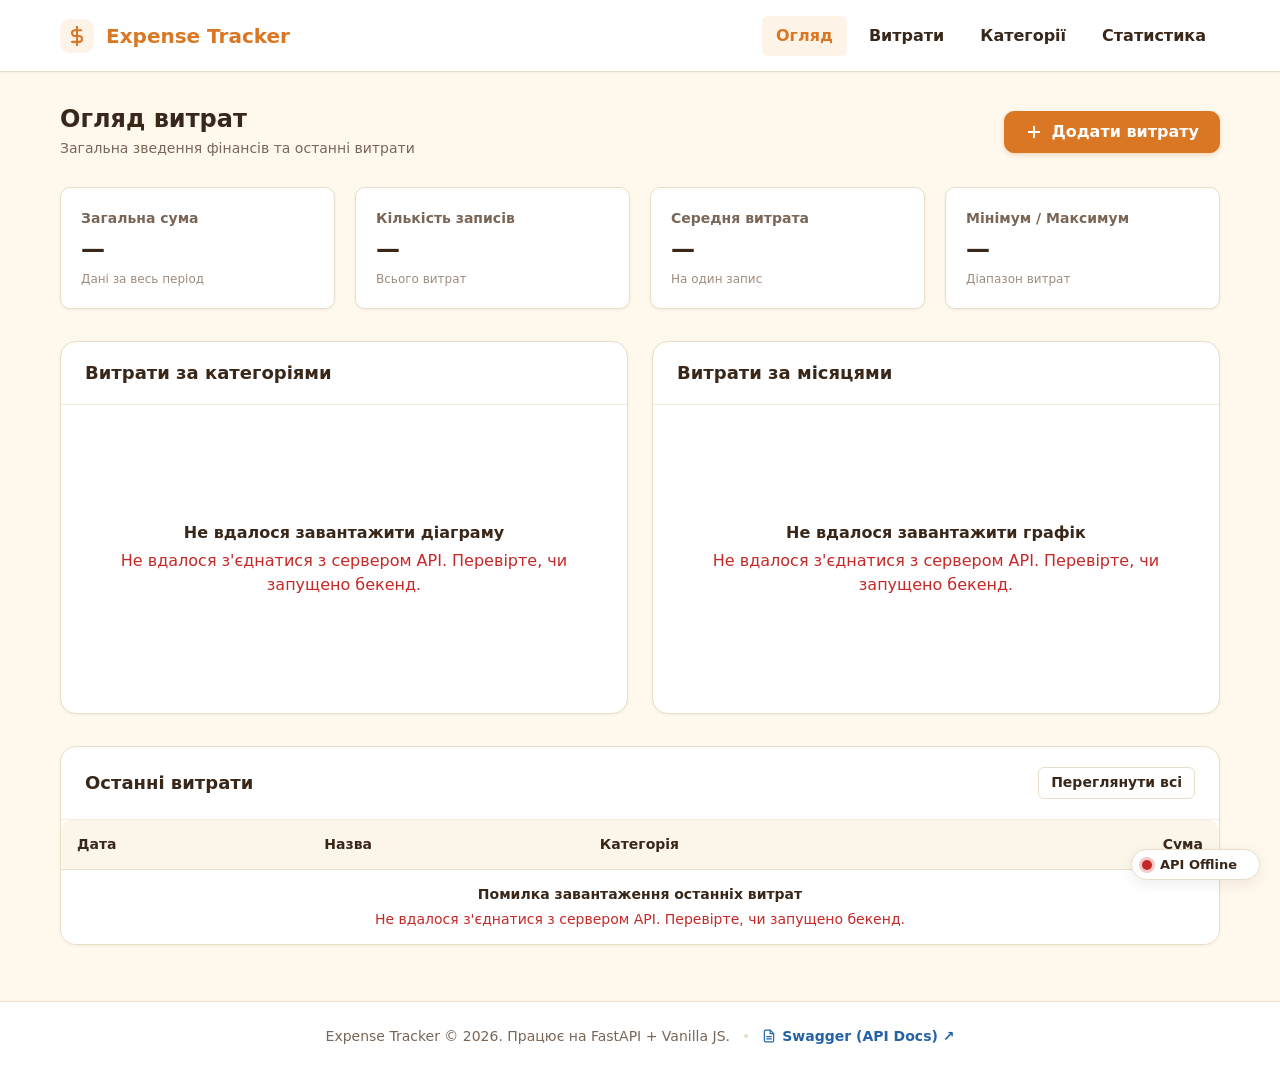
==== frontend/index.html @ 74512689 "Configure Aiven MySQL SSL connection" ====
<!DOCTYPE html>
<html lang="uk">
<head>
  <meta charset="UTF-8">
  <meta name="viewport" content="width=device-width, initial-scale=1.0">
  <title>Огляд витрат — Expense Tracker</title>
  <link rel="stylesheet" href="css/variables.css">
  <link rel="stylesheet" href="css/base.css">
  <link rel="stylesheet" href="css/layout.css">
  <link rel="stylesheet" href="css/components.css">
  <link rel="stylesheet" href="css/pages.css">
</head>
<body>
  <!-- Шапка сайту -->
  <header class="app-header">
    <div class="app-container header-inner">
      <!-- Логотип -->
      <a href="index.html" class="header-brand">
        <div class="header-logo-icon">
          <svg width="20" height="20" viewBox="0 0 24 24" fill="none" stroke="currentColor" stroke-width="2.5" stroke-linecap="round" stroke-linejoin="round">
            <line x1="12" y1="1" x2="12" y2="23"></line>
            <path d="M17 5H9.5a3.5 3.5 0 0 0 0 7h5a3.5 3.5 0 0 1 0 7H6"></path>
          </svg>
        </div>
        <span>Expense Tracker</span>
      </a>

      <!-- Бейдж успіху (зелений) -->
      <div class="header-center">
        <div id="headerSuccessBadge" class="header-success-badge" role="status" aria-live="polite">
          <svg width="16" height="16" viewBox="0 0 24 24" fill="none" stroke="currentColor" stroke-width="3" stroke-linecap="round" stroke-linejoin="round">
            <polyline points="20 6 9 17 4 12"></polyline>
          </svg>
          <span id="headerSuccessText">Дію успішно виконано</span>
        </div>
      </div>

      <!-- Десктопне меню -->
      <nav class="header-nav" aria-label="Основна навігація">
        <a href="index.html" class="nav-link">Огляд</a>
        <a href="expenses.html" class="nav-link">Витрати</a>
        <a href="categories.html" class="nav-link">Категорії</a>
        <a href="statistics.html" class="nav-link">Статистика</a>
      </nav>

      <!-- Бургер-кнопка для мобільних пристроїв -->
      <button id="burgerBtn" class="burger-btn" aria-label="Відкрити меню" aria-expanded="false">
        <span class="burger-line"></span>
        <span class="burger-line"></span>
        <span class="burger-line"></span>
      </button>
    </div>
  </header>

  <!-- Мобільне меню -->
  <div id="mobileNav" class="mobile-nav" aria-label="Мобільна навігація">
    <a href="index.html" class="mobile-nav-link">Огляд</a>
    <a href="expenses.html" class="mobile-nav-link">Витрати</a>
    <a href="categories.html" class="mobile-nav-link">Категорії</a>
    <a href="statistics.html" class="mobile-nav-link">Статистика</a>
  </div>
  <div id="navBackdrop" class="nav-backdrop"></div>

  <!-- Основний контент -->
  <main class="main-content">
    <div class="app-container">
      <!-- Заголовок сторінки та швидкі дії -->
      <div class="page-header">
        <div class="page-title-group">
          <h1>Огляд витрат</h1>
          <p class="page-subtitle">Загальна зведення фінансів та останні витрати</p>
        </div>
        <div class="page-actions">
          <a href="expenses.html#new" class="btn btn-primary">
            <svg width="18" height="18" viewBox="0 0 24 24" fill="none" stroke="currentColor" stroke-width="2.5" stroke-linecap="round" stroke-linejoin="round">
              <line x1="12" y1="5" x2="12" y2="19"></line>
              <line x1="5" y1="12" x2="19" y2="12"></line>
            </svg>
            Додати витрату
          </a>
        </div>
      </div>

      <!-- Ключові показники (KPI Cards) -->
      <div class="kpi-grid">
        <div class="kpi-card">
          <span class="kpi-label">Загальна сума</span>
          <span id="kpiTotalAmount" class="kpi-value">0.00 ₴</span>
          <span class="kpi-subtext">Дані за весь період</span>
        </div>
        <div class="kpi-card">
          <span class="kpi-label">Кількість записів</span>
          <span id="kpiExpensesCount" class="kpi-value">0</span>
          <span class="kpi-subtext">Всього витрат</span>
        </div>
        <div class="kpi-card">
          <span class="kpi-label">Середня витрата</span>
          <span id="kpiAvgAmount" class="kpi-value">0.00 ₴</span>
          <span class="kpi-subtext">На один запис</span>
        </div>
        <div class="kpi-card">
          <span class="kpi-label">Мінімум / Максимум</span>
          <span id="kpiMinMaxAmount" class="kpi-value">0 / 0 ₴</span>
          <span class="kpi-subtext">Діапазон витрат</span>
        </div>
      </div>

      <!-- Графіки: Категорії та Щомісячні витрати -->
      <div class="dashboard-charts-grid">
        <!-- Кільцева діаграма витрат за категоріями -->
        <div class="card">
          <div class="card-header">
            <h2 class="card-title">Витрати за категоріями</h2>
          </div>
          <div class="card-body">
            <div id="donutChartContainer" class="chart-wrapper">
              <div class="placeholder-box" style="width: 100%;">
                <div class="placeholder-icon">
                  <svg viewBox="0 0 24 24" fill="none" stroke="currentColor" stroke-width="2" stroke-linecap="round" stroke-linejoin="round">
                    <circle cx="12" cy="12" r="10"></circle>
                    <path d="M12 2a10 10 0 0 1 10 10h-10z"></path>
                  </svg>
                </div>
                <div class="empty-state-title">Діаграма категорій</div>
                <div>Дані про витрати відсутні або очікують синхронізації</div>
              </div>
            </div>
          </div>
        </div>

        <!-- Стовпчикова діаграма за місяцями -->
        <div class="card">
          <div class="card-header">
            <h2 class="card-title">Витрати за місяцями</h2>
          </div>
          <div class="card-body">
            <div id="barChartContainer" class="chart-wrapper">
              <div class="placeholder-box" style="width: 100%;">
                <div class="placeholder-icon">
                  <svg viewBox="0 0 24 24" fill="none" stroke="currentColor" stroke-width="2" stroke-linecap="round" stroke-linejoin="round">
                    <line x1="18" y1="20" x2="18" y2="10"></line>
                    <line x1="12" y1="20" x2="12" y2="4"></line>
                    <line x1="6" y1="20" x2="6" y2="14"></line>
                  </svg>
                </div>
                <div class="empty-state-title">Місячна динаміка</div>
                <div>Дані за місяцями відсутні або очікують синхронізації</div>
              </div>
            </div>
          </div>
        </div>
      </div>

      <!-- Останні витрати -->
      <div class="card">
        <div class="card-header">
          <h2 class="card-title">Останні витрати</h2>
          <a href="expenses.html" class="btn btn-outline btn-sm">Переглянути всі</a>
        </div>
        <div class="card-body" style="padding: 0;">
          <div class="table-container" style="border: none;">
            <table class="data-table">
              <thead>
                <tr>
                  <th>Дата</th>
                  <th>Назва</th>
                  <th>Категорія</th>
                  <th style="text-align: right;">Сума</th>
                </tr>
              </thead>
              <tbody id="recentExpensesTableBody">
                <tr>
                  <td colspan="4" class="empty-state">
                    <div class="empty-state-title">Список останніх витрат порожній</div>
                    <div>Дані будуть завантажені з бекенду після підключення API</div>
                  </td>
                </tr>
              </tbody>
            </table>
          </div>
        </div>
      </div>
    </div>
  </main>

  <!-- Футер -->
  <footer class="app-footer">
    <div class="app-container footer-inner">
      <span>Expense Tracker &copy; 2026. Працює на FastAPI + Vanilla JS.</span>
      <span class="footer-divider">•</span>
      <a href="http://127.0.0.1:8000/docs" target="_blank" rel="noopener noreferrer" class="footer-link" title="Відкрити Swagger UI (OpenAPI документація)">
        <svg width="14" height="14" viewBox="0 0 24 24" fill="none" stroke="currentColor" stroke-width="2" stroke-linecap="round" stroke-linejoin="round">
          <path d="M14 2H6a2 2 0 0 0-2 2v16a2 2 0 0 0 2 2h12a2 2 0 0 0 2-2V8z"></path>
          <polyline points="14 2 14 8 20 8"></polyline>
          <line x1="16" y1="13" x2="8" y2="13"></line>
          <line x1="16" y1="17" x2="8" y2="17"></line>
        </svg>
        Swagger (API Docs) ↗
      </a>
    </div>
  </footer>

  <!-- Кастомне модальне вікно підтвердження видалення -->
  <div id="confirmModal" class="modal-backdrop" role="dialog" aria-modal="true" aria-labelledby="confirmModalTitle">
    <div class="modal-window">
      <div class="modal-header">
        <h3 id="confirmModalTitle" class="modal-title">Підтвердження дії</h3>
        <button class="modal-close-btn" data-close-modal aria-label="Закрити">&times;</button>
      </div>
      <div id="confirmModalMessage" class="modal-body">
        Видалити цю витрату? Цю дію не можна скасувати.
      </div>
      <div class="modal-footer">
        <button id="confirmModalCancelBtn" class="btn btn-outline" data-close-modal>Скасувати</button>
        <button id="confirmModalOkBtn" class="btn btn-danger">Видалити</button>
      </div>
    </div>
  </div>

  <!-- Кастомне модальне вікно помилки -->
  <div id="errorModal" class="modal-backdrop modal-error" role="dialog" aria-modal="true" aria-labelledby="errorModalTitle">
    <div class="modal-window">
      <div class="modal-header">
        <h3 id="errorModalTitle" class="modal-title">Помилка</h3>
        <button class="modal-close-btn" data-close-modal aria-label="Закрити">&times;</button>
      </div>
      <div class="modal-body">
        <p id="errorModalMessage">Не вдалося виконати операцію.</p>
        <div id="errorModalCode" class="badge badge-info" style="display: none; margin-top: 8px;"></div>
      </div>
      <div class="modal-footer">
        <button class="btn btn-outline" data-close-modal>Зрозуміло</button>
      </div>
    </div>
  </div>

  <script src="js/config.js"></script>
  <script src="js/api.js"></script>
  <script src="js/components/header.js"></script>
  <script src="js/components/notifications.js"></script>
  <script src="js/components/modal.js"></script>
  <script src="js/components/charts.js"></script>
  <script src="js/components/health.js"></script>
  <script src="js/pages/dashboard.js"></script>
</body>
</html>
---- frontend/css/variables.css ----
:root {
  /* Головна палітра згідно з вимогами mission.md */
  --color-primary: #D97724;        /* Помаранчевий (акценти, головні кнопки) */
  --color-primary-hover: #BF6317;
  --color-primary-light: #FDF3E7;
  --color-secondary: #E8B547;      /* Темно-жовтий */
  --color-secondary-hover: #D4A034;
  --color-secondary-light: #FBF6E9;
  --color-bg: #FFF8EC;             /* Кремовий фон */
  --color-card-bg: #FFFFFF;        /* Білий для карток */
  --color-text: #392719;           /* Темний текст */
  --color-text-muted: #7A6657;     /* Приглушений текст */
  --color-text-light: #9F8B7D;
  --color-accent-blue: #2563A6;    /* Контрастний синій для посилань/дій */
  --color-accent-blue-hover: #1C4D82;
  --color-accent-blue-light: #EBF3FC;

  /* Системні кольори */
  --color-success: #2E7D32;        /* Зелений для успіху */
  --color-success-bg: #E8F5E9;
  --color-success-border: #A5D6A7;
  --color-danger: #C62828;         /* Червоний для помилок/видалення */
  --color-danger-hover: #A71D1D;
  --color-danger-bg: #FFEBEE;
  --color-danger-border: #FFCDD2;
  --color-warning: #D97706;        /* Попередження */
  --color-warning-bg: #FEF3C7;
  --color-warning-border: #FDE68A;

  /* Межі та розділювачі */
  --color-border: #E8DFC8;
  --color-border-subtle: #F3ECE0;

  /* Шрифти та типографіка (всі розміри суворо в PX) */
  --font-family: system-ui, -apple-system, BlinkMacSystemFont, "Segoe UI", Roboto, "Helvetica Neue", Arial, sans-serif;
  --font-size-xs: 12px;
  --font-size-sm: 14px;
  --font-size-base: 16px;
  --font-size-lg: 18px;
  --font-size-xl: 20px;
  --font-size-2xl: 24px;
  --font-size-3xl: 32px;

  /* Радіуси заокруглень */
  --radius-sm: 6px;
  --radius-md: 10px;
  --radius-lg: 16px;
  --radius-full: 9999px;

  /* Тіні */
  --shadow-sm: 0 1px 3px rgba(57, 39, 25, 0.06);
  --shadow-md: 0 4px 14px rgba(57, 39, 25, 0.08);
  --shadow-lg: 0 12px 28px rgba(57, 39, 25, 0.12);

  /* Анімації */
  --transition-fast: 0.15s ease;
  --transition-normal: 0.25s ease;

  /* Розмітка в PX */
  --container-max-width: 1200px;
  --header-height: 72px;
}
---- frontend/css/base.css ----
/* Базове скидання та типографіка в PX */
*,
*::before,
*::after {
  box-sizing: border-box;
  margin: 0;
  padding: 0;
}

html {
  font-size: 16px;
  -webkit-text-size-adjust: 100%;
  scroll-behavior: smooth;
}

body {
  font-family: var(--font-family);
  background-color: var(--color-bg);
  color: var(--color-text);
  line-height: 1.5;
  min-height: 100vh;
  display: flex;
  flex-direction: column;
}

a {
  color: var(--color-accent-blue);
  text-decoration: none;
  transition: color var(--transition-fast);
}

a:hover {
  color: var(--color-accent-blue-hover);
  text-decoration: underline;
}

h1, h2, h3, h4, h5, h6 {
  color: var(--color-text);
  font-weight: 700;
  line-height: 1.25;
}

h1 {
  font-size: var(--font-size-2xl);
}

h2 {
  font-size: var(--font-size-xl);
}

h3 {
  font-size: var(--font-size-lg);
}

p {
  margin-bottom: 12px;
}

p:last-child {
  margin-bottom: 0;
}

button, input, select, textarea {
  font-family: inherit;
  font-size: inherit;
  color: inherit;
}

button {
  cursor: pointer;
  background: none;
  border: none;
}

svg {
  display: block;
}

:focus-visible {
  outline: 2px solid var(--color-primary);
  outline-offset: 2px;
}
---- frontend/css/layout.css ----
/* Головна розмітка та адаптивна структура в PX */

.app-container {
  width: 100%;
  max-width: var(--container-max-width);
  margin: 0 auto;
  padding: 0 20px;
}

/* Header */
.app-header {
  position: sticky;
  top: 0;
  z-index: 100;
  height: var(--header-height);
  background-color: var(--color-card-bg);
  border-bottom: 1px solid var(--color-border);
  box-shadow: var(--shadow-sm);
  display: flex;
  align-items: center;
}

.header-inner {
  display: flex;
  align-items: center;
  justify-content: space-between;
  width: 100%;
}

.header-brand {
  display: flex;
  align-items: center;
  gap: 12px;
  font-size: var(--font-size-xl);
  font-weight: 800;
  color: var(--color-primary);
  text-decoration: none;
}

.header-brand:hover {
  text-decoration: none;
  color: var(--color-primary-hover);
}

.header-logo-icon {
  width: 34px;
  height: 34px;
  background-color: var(--color-primary-light);
  color: var(--color-primary);
  border-radius: var(--radius-md);
  display: flex;
  align-items: center;
  justify-content: center;
}

/* Header Center: Success Badge slot */
.header-center {
  flex: 1;
  display: flex;
  justify-content: center;
  padding: 0 16px;
}

.header-success-badge {
  display: none;
  align-items: center;
  gap: 8px;
  background-color: var(--color-success-bg);
  color: var(--color-success);
  border: 1px solid var(--color-success-border);
  padding: 6px 14px;
  border-radius: var(--radius-full);
  font-size: var(--font-size-sm);
  font-weight: 600;
  box-shadow: var(--shadow-sm);
  animation: badgeSlideDown 0.3s ease-out;
}

.header-success-badge.show {
  display: inline-flex;
}

@keyframes badgeSlideDown {
  from {
    opacity: 0;
    transform: translateY(-8px);
  }
  to {
    opacity: 1;
    transform: translateY(0);
  }
}

/* Desktop Navigation */
.header-nav {
  display: flex;
  align-items: center;
  gap: 8px;
}

.nav-link {
  padding: 8px 14px;
  font-weight: 600;
  font-size: var(--font-size-base);
  color: var(--color-text);
  border-radius: var(--radius-sm);
  transition: all var(--transition-fast);
}

.nav-link:hover {
  color: var(--color-primary);
  background-color: var(--color-primary-light);
  text-decoration: none;
}

.nav-link.active {
  color: var(--color-primary);
  background-color: var(--color-primary-light);
  font-weight: 700;
}

/* Burger Button */
.burger-btn {
  display: none;
  flex-direction: column;
  justify-content: space-around;
  width: 40px;
  height: 40px;
  padding: 8px 6px;
  border-radius: var(--radius-sm);
  border: 1px solid var(--color-border);
  background-color: var(--color-card-bg);
  cursor: pointer;
  transition: background-color var(--transition-fast);
}

.burger-btn:hover {
  background-color: var(--color-primary-light);
}

.burger-line {
  width: 100%;
  height: 3px;
  background-color: var(--color-text);
  border-radius: 2px;
  transition: transform var(--transition-normal), opacity var(--transition-fast);
}

.burger-btn.open .burger-line:nth-child(1) {
  transform: translateY(7px) rotate(45deg);
}

.burger-btn.open .burger-line:nth-child(2) {
  opacity: 0;
}

.burger-btn.open .burger-line:nth-child(3) {
  transform: translateY(-7px) rotate(-45deg);
}

/* Mobile Navigation Drawer */
.mobile-nav {
  display: none;
  position: fixed;
  top: var(--header-height);
  left: 0;
  right: 0;
  background-color: var(--color-card-bg);
  border-bottom: 2px solid var(--color-primary);
  box-shadow: var(--shadow-lg);
  padding: 20px;
  flex-direction: column;
  gap: 12px;
  z-index: 99;
}

.mobile-nav.open {
  display: flex;
}

.mobile-nav-link {
  display: block;
  padding: 12px 16px;
  font-size: var(--font-size-lg);
  font-weight: 600;
  color: var(--color-text);
  border-radius: var(--radius-md);
  border: 1px solid transparent;
  transition: all var(--transition-fast);
}

.mobile-nav-link:hover {
  background-color: var(--color-primary-light);
  color: var(--color-primary);
  text-decoration: none;
}

.mobile-nav-link.active {
  background-color: var(--color-primary-light);
  color: var(--color-primary);
  border-color: var(--color-border);
}

/* Mobile backdrop */
.nav-backdrop {
  display: none;
  position: fixed;
  top: var(--header-height);
  left: 0;
  right: 0;
  bottom: 0;
  background-color: rgba(57, 39, 25, 0.4);
  backdrop-filter: blur(2px);
  z-index: 98;
}

.nav-backdrop.open {
  display: block;
}

/* Main Content Area */
.main-content {
  flex: 1;
  padding: 32px 0 56px;
}

/* Page Header bar */
.page-header {
  display: flex;
  align-items: center;
  justify-content: space-between;
  flex-wrap: wrap;
  gap: 16px;
  margin-bottom: 28px;
}

.page-title-group h1 {
  margin-bottom: 4px;
}

.page-subtitle {
  color: var(--color-text-muted);
  font-size: var(--font-size-sm);
}

/* Common Layout Grids */
.kpi-grid {
  display: grid;
  grid-template-columns: repeat(auto-fit, minmax(200px, 1fr));
  gap: 20px;
  margin-bottom: 32px;
}

.two-col-grid {
  display: grid;
  grid-template-columns: repeat(auto-fit, minmax(360px, 1fr));
  gap: 24px;
  margin-bottom: 32px;
}

/* App Footer */
.app-footer {
  background-color: var(--color-card-bg);
  border-top: 1px solid var(--color-border);
  padding: 24px 0;
  color: var(--color-text-muted);
  font-size: var(--font-size-sm);
  text-align: center;
}

.footer-inner {
  display: flex;
  align-items: center;
  justify-content: center;
  flex-wrap: wrap;
  gap: 12px;
}

.footer-divider {
  color: var(--color-border);
}

.footer-link {
  display: inline-flex;
  align-items: center;
  gap: 6px;
  color: var(--color-accent-blue);
  font-weight: 600;
  text-decoration: none;
  transition: color var(--transition-fast);
}

.footer-link:hover {
  color: var(--color-accent-blue-hover);
  text-decoration: underline;
}

/* Responsive Breakpoints */
@media (max-width: 768px) {
  .header-nav {
    display: none;
  }

  .burger-btn {
    display: flex;
  }

  .header-center {
    justify-content: flex-end;
    padding-right: 12px;
  }

  .header-success-badge {
    font-size: var(--font-size-xs);
    padding: 5px 10px;
  }

  .page-header {
    flex-direction: column;
    align-items: flex-start;
  }

  .page-actions {
    width: 100%;
  }

  .page-actions .btn {
    width: 100%;
    justify-content: center;
  }

  .kpi-grid {
    grid-template-columns: repeat(2, 1fr);
    gap: 14px;
  }

  .two-col-grid {
    grid-template-columns: 1fr;
  }
}

@media (max-width: 480px) {
  .kpi-grid {
    grid-template-columns: 1fr;
  }
  
  .header-brand {
    font-size: 16px;
    gap: 8px;
  }

  .header-brand span {
    display: inline-block;
    font-size: 15px;
  }

  .header-logo-icon {
    width: 28px;
    height: 28px;
  }
}
---- frontend/css/components.css ----
/* Компоненти UI: Кнопки, Картки, Таблиці, Форми, Модальні вікна, Бейджі, Плейсхолдери (Всі одиниці в PX) */

/* 1. Кнопки */
.btn {
  display: inline-flex;
  align-items: center;
  justify-content: center;
  gap: 8px;
  padding: 10px 20px;
  font-size: var(--font-size-base);
  font-weight: 600;
  border-radius: var(--radius-md);
  border: 1px solid transparent;
  cursor: pointer;
  transition: all var(--transition-fast);
  text-decoration: none;
  line-height: 1.25;
}

.btn:hover {
  text-decoration: none;
}

.btn:disabled {
  opacity: 0.5;
  cursor: not-allowed;
  pointer-events: none;
}

/* Primary Button: Помаранчевий */
.btn-primary {
  background-color: var(--color-primary);
  color: #FFFFFF;
  border-color: var(--color-primary);
  box-shadow: 0 2px 4px rgba(217, 119, 36, 0.25);
}

.btn-primary:hover {
  background-color: var(--color-primary-hover);
  border-color: var(--color-primary-hover);
  color: #FFFFFF;
}

/* Secondary Button: Синій */
.btn-secondary {
  background-color: var(--color-accent-blue);
  color: #FFFFFF;
  border-color: var(--color-accent-blue);
}

.btn-secondary:hover {
  background-color: var(--color-accent-blue-hover);
  border-color: var(--color-accent-blue-hover);
  color: #FFFFFF;
}

/* Danger Button: Червоний для видалення */
.btn-danger {
  background-color: var(--color-danger);
  color: #FFFFFF;
  border-color: var(--color-danger);
}

.btn-danger:hover {
  background-color: var(--color-danger-hover);
  border-color: var(--color-danger-hover);
  color: #FFFFFF;
}

/* Outline Button */
.btn-outline {
  background-color: transparent;
  color: var(--color-text);
  border-color: var(--color-border);
}

.btn-outline:hover {
  background-color: var(--color-bg);
  border-color: var(--color-text-muted);
}

.btn-sm {
  padding: 6px 12px;
  font-size: var(--font-size-sm);
  border-radius: var(--radius-sm);
}

.btn-icon {
  padding: 8px;
  border-radius: var(--radius-sm);
  color: var(--color-text-muted);
}

.btn-icon:hover {
  color: var(--color-text);
  background-color: var(--color-bg);
}

/* 2. Картки (Cards) */
.card {
  background-color: var(--color-card-bg);
  border: 1px solid var(--color-border);
  border-radius: var(--radius-lg);
  box-shadow: var(--shadow-sm);
  overflow: hidden;
  transition: box-shadow var(--transition-fast);
}

.card:hover {
  box-shadow: var(--shadow-md);
}

.card-header {
  padding: 20px 24px;
  border-bottom: 1px solid var(--color-border-subtle);
  display: flex;
  align-items: center;
  justify-content: space-between;
  gap: 16px;
}

.card-title {
  font-size: var(--font-size-lg);
  font-weight: 700;
  color: var(--color-text);
  margin: 0;
}

.card-body {
  padding: 24px;
}

.card-footer {
  padding: 16px 24px;
  background-color: var(--color-bg);
  border-top: 1px solid var(--color-border-subtle);
}

/* KPI Card */
.kpi-card {
  background-color: var(--color-card-bg);
  border: 1px solid var(--color-border);
  border-radius: var(--radius-md);
  padding: 20px;
  box-shadow: var(--shadow-sm);
  display: flex;
  flex-direction: column;
  gap: 6px;
}

.kpi-label {
  font-size: var(--font-size-sm);
  font-weight: 600;
  color: var(--color-text-muted);
}

.kpi-value {
  font-size: var(--font-size-2xl);
  font-weight: 800;
  color: var(--color-text);
  line-height: 1.2;
}

.kpi-subtext {
  font-size: var(--font-size-xs);
  color: var(--color-text-light);
}

/* 3. Форми (Forms) */
.form-group {
  margin-bottom: 20px;
}

.form-group:last-child {
  margin-bottom: 0;
}

.form-label {
  display: block;
  font-size: var(--font-size-sm);
  font-weight: 600;
  color: var(--color-text);
  margin-bottom: 6px;
}

.form-label .required {
  color: var(--color-danger);
  margin-left: 2px;
}

.form-input,
.form-select,
.form-textarea {
  width: 100%;
  padding: 10px 14px;
  font-size: var(--font-size-base);
  color: var(--color-text);
  background-color: #FFFFFF;
  border: 1px solid var(--color-border);
  border-radius: var(--radius-md);
  transition: border-color var(--transition-fast), box-shadow var(--transition-fast);
}

.form-input:focus,
.form-select:focus,
.form-textarea:focus {
  border-color: var(--color-primary);
  box-shadow: 0 0 0 3px rgba(217, 119, 36, 0.18);
  outline: none;
}

.form-input.is-invalid,
.form-select.is-invalid {
  border-color: var(--color-danger);
}

.form-error {
  margin-top: 6px;
  font-size: var(--font-size-xs);
  color: var(--color-danger);
  font-weight: 500;
}

.form-hint {
  margin-top: 6px;
  font-size: var(--font-size-xs);
  color: var(--color-text-muted);
}

/* 4. Таблиці (Tables) */
.table-container {
  width: 100%;
  overflow-x: auto;
  border-radius: var(--radius-md);
  border: 1px solid var(--color-border);
  background-color: var(--color-card-bg);
}

.data-table {
  width: 100%;
  border-collapse: collapse;
  text-align: left;
  font-size: var(--font-size-sm);
}

.data-table th {
  background-color: var(--color-secondary-light);
  color: var(--color-text);
  font-weight: 700;
  padding: 14px 16px;
  border-bottom: 1px solid var(--color-border);
  white-space: nowrap;
}

.data-table td {
  padding: 14px 16px;
  border-bottom: 1px solid var(--color-border-subtle);
  color: var(--color-text);
  vertical-align: middle;
}

.data-table tbody tr:last-child td {
  border-bottom: none;
}

.data-table tbody tr:hover {
  background-color: var(--color-bg);
}

.data-table .col-actions {
  text-align: right;
  white-space: nowrap;
}

.data-table .col-amount {
  font-weight: 700;
  text-align: right;
  font-variant-numeric: tabular-nums;
}

/* 5. Бейджі (Badges) */
.badge {
  display: inline-flex;
  align-items: center;
  gap: 6px;
  padding: 4px 10px;
  font-size: var(--font-size-xs);
  font-weight: 600;
  border-radius: var(--radius-full);
  line-height: 1;
}

.badge-category {
  background-color: var(--color-primary-light);
  color: var(--color-primary);
  border: 1px solid rgba(217, 119, 36, 0.25);
}

.badge-info {
  background-color: var(--color-accent-blue-light);
  color: var(--color-accent-blue);
}

/* 6. Кастомні Модальні вікна (Popups) */
.modal-backdrop {
  display: none;
  position: fixed;
  top: 0;
  left: 0;
  width: 100%;
  height: 100%;
  background-color: rgba(57, 39, 25, 0.55);
  backdrop-filter: blur(3px);
  z-index: 1000;
  align-items: center;
  justify-content: center;
  padding: 16px;
  opacity: 0;
  transition: opacity var(--transition-normal);
}

.modal-backdrop.open {
  display: flex;
  opacity: 1;
}

.modal-window {
  background-color: var(--color-card-bg);
  border-radius: var(--radius-lg);
  border: 1px solid var(--color-border);
  box-shadow: var(--shadow-lg);
  width: 100%;
  max-width: 480px;
  overflow: hidden;
  transform: translateY(-15px) scale(0.98);
  transition: transform var(--transition-normal);
}

.modal-backdrop.open .modal-window {
  transform: translateY(0) scale(1);
}

.modal-header {
  padding: 20px 24px;
  display: flex;
  align-items: center;
  justify-content: space-between;
  border-bottom: 1px solid var(--color-border-subtle);
}

.modal-title {
  font-size: var(--font-size-lg);
  font-weight: 700;
  margin: 0;
}

.modal-close-btn {
  font-size: 24px;
  line-height: 1;
  color: var(--color-text-muted);
  cursor: pointer;
  padding: 4px;
  border-radius: var(--radius-sm);
}

.modal-close-btn:hover {
  color: var(--color-text);
  background-color: var(--color-bg);
}

.modal-body {
  padding: 24px;
  font-size: var(--font-size-base);
  color: var(--color-text);
}

.modal-footer {
  padding: 16px 24px;
  background-color: var(--color-bg);
  border-top: 1px solid var(--color-border-subtle);
  display: flex;
  align-items: center;
  justify-content: flex-end;
  gap: 12px;
}

/* Модальне вікно помилки */
.modal-error .modal-header {
  background-color: var(--color-danger-bg);
  color: var(--color-danger);
  border-bottom-color: var(--color-danger-border);
}

.modal-error .modal-title {
  color: var(--color-danger);
}

/* 7. Нейтральні плейсхолдери / скелетони для перевірки каркасів */
.placeholder-box {
  background-color: var(--color-bg);
  border: 2px dashed var(--color-border);
  border-radius: var(--radius-md);
  padding: 40px 24px;
  text-align: center;
  color: var(--color-text-muted);
  display: flex;
  flex-direction: column;
  align-items: center;
  justify-content: center;
  gap: 8px;
}

.placeholder-icon {
  width: 44px;
  height: 44px;
  color: var(--color-text-light);
  margin-bottom: 4px;
}

.empty-state {
  padding: 48px 24px;
  text-align: center;
  color: var(--color-text-muted);
}

.empty-state-title {
  font-weight: 700;
  color: var(--color-text);
  margin-bottom: 4px;
}

/* 8. Health API Sticky Індикатор (Фіксований у правому нижньому кутку) */
.api-health-widget {
  position: fixed;
  bottom: 20px;
  right: 20px;
  z-index: 90;
  background-color: var(--color-card-bg);
  border: 1px solid var(--color-border);
  border-radius: var(--radius-full);
  box-shadow: var(--shadow-md);
  display: inline-flex;
  align-items: center;
  gap: 8px;
  padding: 8px 14px 8px 10px;
  font-size: 13px;
  font-weight: 600;
  color: var(--color-text);
  cursor: pointer;
  user-select: none;
  transition: transform var(--transition-fast), box-shadow var(--transition-fast), border-color var(--transition-fast);
}

.api-health-widget:hover {
  transform: translateY(-2px);
  box-shadow: var(--shadow-lg);
  border-color: var(--color-primary);
}

.health-status-dot {
  width: 10px;
  height: 10px;
  border-radius: 50%;
  background-color: var(--color-warning);
  transition: background-color var(--transition-normal), box-shadow var(--transition-normal);
}

.health-status-dot.online {
  background-color: #2E7D32;
  box-shadow: 0 0 0 3px rgba(46, 125, 50, 0.25);
  animation: pulseGreen 2s infinite;
}

.health-status-dot.offline {
  background-color: #C62828;
  box-shadow: 0 0 0 3px rgba(198, 40, 40, 0.25);
  animation: pulseRed 2s infinite;
}

.health-status-dot.checking {
  background-color: #D97706;
  animation: pulseYellow 1.2s infinite;
}

@keyframes pulseGreen {
  0% { box-shadow: 0 0 0 0 rgba(46, 125, 50, 0.5); }
  70% { box-shadow: 0 0 0 6px rgba(46, 125, 50, 0); }
  100% { box-shadow: 0 0 0 0 rgba(46, 125, 50, 0); }
}

@keyframes pulseRed {
  0% { box-shadow: 0 0 0 0 rgba(198, 40, 40, 0.5); }
  70% { box-shadow: 0 0 0 6px rgba(198, 40, 40, 0); }
  100% { box-shadow: 0 0 0 0 rgba(198, 40, 40, 0); }
}

@keyframes pulseYellow {
  0% { opacity: 0.6; }
  50% { opacity: 1; }
  100% { opacity: 0.6; }
}

.health-status-text {
  line-height: 1;
}

.health-status-ping {
  font-size: 11px;
  color: var(--color-text-light);
  font-weight: normal;
}

@media (max-width: 480px) {
  .api-health-widget {
    bottom: 12px;
    right: 12px;
    padding: 6px 10px;
    font-size: 12px;
  }
}
---- frontend/css/pages.css ----
/* Стилі для конкретних сторінок та графіків (Всі одиниці в PX) */

/* 1. Сторінка Огляду (index.html) */
.dashboard-charts-grid {
  display: grid;
  grid-template-columns: repeat(auto-fit, minmax(320px, 1fr));
  gap: 24px;
  margin-bottom: 32px;
}

.chart-wrapper {
  min-height: 260px;
  display: flex;
  flex-direction: column;
  align-items: center;
  justify-content: center;
  position: relative;
}

/* 2. Сторінка Витрат (expenses.html) */
.filters-bar {
  background-color: var(--color-card-bg);
  border: 1px solid var(--color-border);
  border-radius: var(--radius-lg);
  padding: 20px;
  margin-bottom: 24px;
  display: grid;
  grid-template-columns: 2fr 1.5fr 1fr 1fr auto;
  gap: 16px;
  align-items: flex-end;
}

@media (max-width: 900px) {
  .filters-bar {
    grid-template-columns: 1fr 1fr;
  }
}

@media (max-width: 550px) {
  .filters-bar {
    grid-template-columns: 1fr;
  }
}

.pagination-bar {
  display: flex;
  align-items: center;
  justify-content: space-between;
  flex-wrap: wrap;
  gap: 16px;
  margin-top: 20px;
  padding: 12px 0;
}

.pagination-info {
  font-size: var(--font-size-sm);
  color: var(--color-text-muted);
}

.pagination-controls {
  display: flex;
  align-items: center;
  gap: 8px;
}

/* 3. Сторінка Категорій (categories.html) */
.category-add-bar {
  background-color: var(--color-card-bg);
  border: 1px solid var(--color-border);
  border-radius: var(--radius-lg);
  padding: 20px;
  margin-bottom: 28px;
}

.category-add-form {
  display: flex;
  gap: 16px;
  align-items: flex-end;
}

@media (max-width: 600px) {
  .category-add-form {
    flex-direction: column;
    align-items: stretch;
  }
}

.categories-grid {
  display: grid;
  grid-template-columns: repeat(auto-fill, minmax(260px, 1fr));
  gap: 20px;
}

.category-card {
  background-color: var(--color-card-bg);
  border: 1px solid var(--color-border);
  border-radius: var(--radius-md);
  padding: 20px;
  display: flex;
  flex-direction: column;
  justify-content: space-between;
  gap: 16px;
  box-shadow: var(--shadow-sm);
  transition: transform var(--transition-fast), box-shadow var(--transition-fast);
}

.category-card:hover {
  transform: translateY(-2px);
  box-shadow: var(--shadow-md);
}

.category-card-header {
  display: flex;
  align-items: center;
  justify-content: space-between;
}

.category-name {
  font-size: var(--font-size-lg);
  font-weight: 700;
  color: var(--color-text);
  word-break: break-word;
}

.category-card-actions {
  display: flex;
  align-items: center;
  justify-content: flex-end;
  gap: 8px;
  border-top: 1px solid var(--color-border-subtle);
  padding-top: 14px;
}

/* 4. Сторінка Статистики (statistics.html) */
.stats-section {
  margin-bottom: 40px;
}

.stats-section-header {
  display: flex;
  align-items: center;
  justify-content: space-between;
  margin-bottom: 16px;
  border-bottom: 2px solid var(--color-secondary);
  padding-bottom: 8px;
}

.stats-section-title {
  font-size: var(--font-size-xl);
  font-weight: 700;
  color: var(--color-text);
}

/* SVG Chart Styles */
.svg-chart-container {
  width: 100%;
  max-width: 500px;
  margin: 0 auto;
}

.svg-chart {
  width: 100%;
  height: auto;
  overflow: visible;
}

.chart-legend {
  display: flex;
  flex-wrap: wrap;
  gap: 12px 20px;
  margin-top: 16px;
  justify-content: center;
}

.legend-item {
  display: flex;
  align-items: center;
  gap: 6px;
  font-size: var(--font-size-xs);
  color: var(--color-text);
}

.legend-color-dot {
  width: 12px;
  height: 12px;
  border-radius: var(--radius-sm);
}
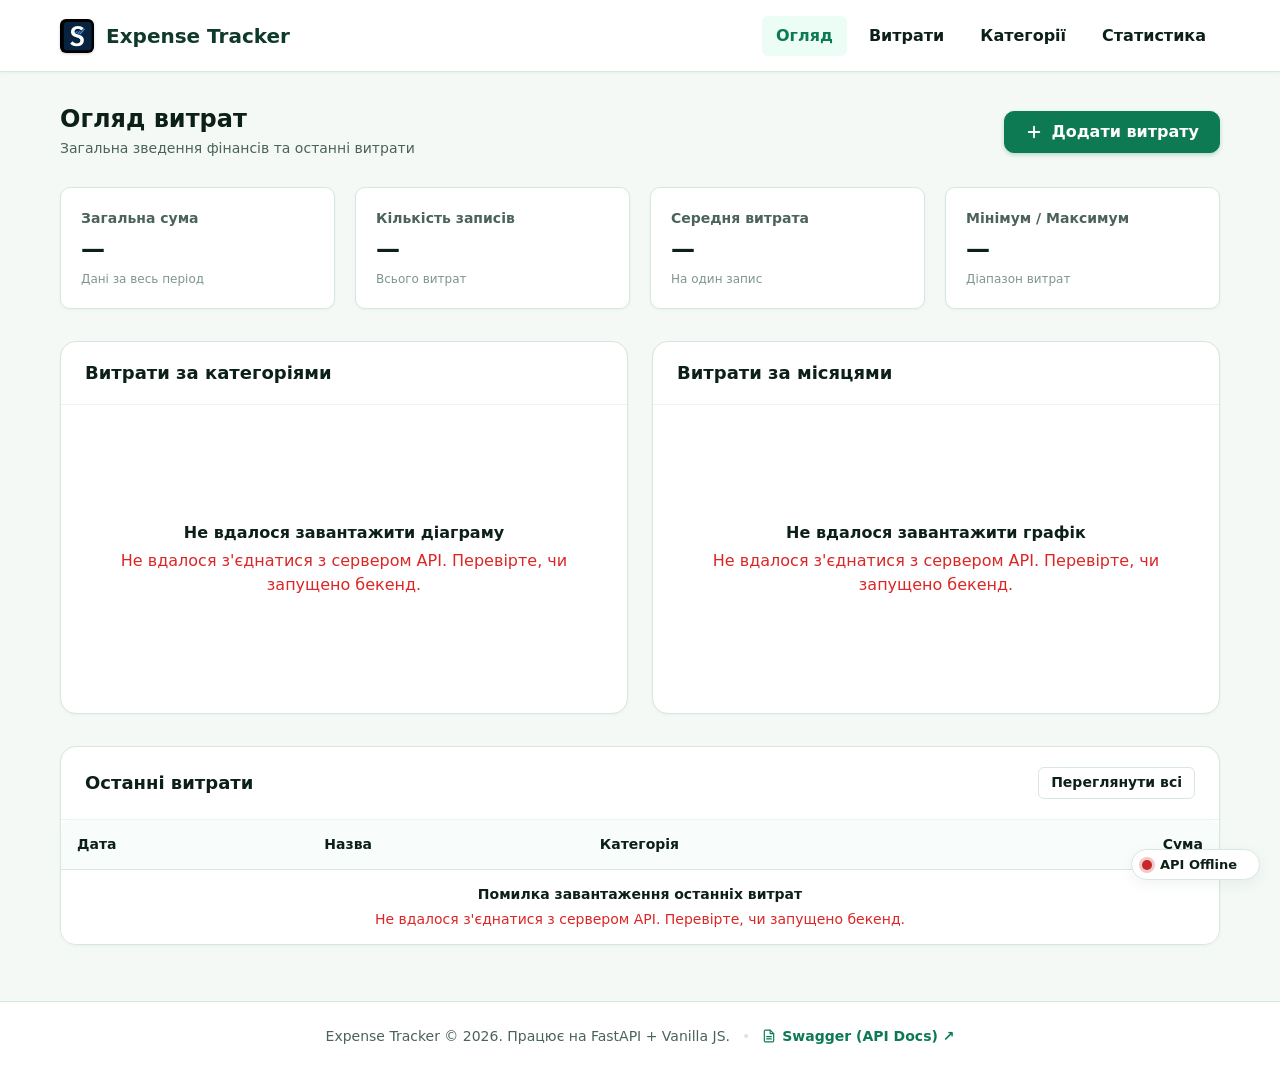
==== commit 0c2ae815: "finally project" ====
--- a/frontend/index.html
+++ b/frontend/index.html
@@ -4,6 +4,7 @@
   <meta charset="UTF-8">
   <meta name="viewport" content="width=device-width, initial-scale=1.0">
   <title>Огляд витрат — Expense Tracker</title>
+  <link rel="icon" type="image/png" href="assets/logo.png">
   <link rel="stylesheet" href="css/variables.css">
   <link rel="stylesheet" href="css/base.css">
   <link rel="stylesheet" href="css/layout.css">
@@ -16,12 +17,7 @@
     <div class="app-container header-inner">
       <!-- Логотип -->
       <a href="index.html" class="header-brand">
-        <div class="header-logo-icon">
-          <svg width="20" height="20" viewBox="0 0 24 24" fill="none" stroke="currentColor" stroke-width="2.5" stroke-linecap="round" stroke-linejoin="round">
-            <line x1="12" y1="1" x2="12" y2="23"></line>
-            <path d="M17 5H9.5a3.5 3.5 0 0 0 0 7h5a3.5 3.5 0 0 1 0 7H6"></path>
-          </svg>
-        </div>
+        <img src="assets/logo.png" alt="Logo" class="header-logo-img">
         <span>Expense Tracker</span>
       </a>
 
--- a/frontend/css/variables.css
+++ b/frontend/css/variables.css
@@ -1,37 +1,42 @@
 :root {
-  /* Головна палітра згідно з вимогами mission.md */
-  --color-primary: #D97724;        /* Помаранчевий (акценти, головні кнопки) */
-  --color-primary-hover: #BF6317;
-  --color-primary-light: #FDF3E7;
-  --color-secondary: #E8B547;      /* Темно-жовтий */
-  --color-secondary-hover: #D4A034;
-  --color-secondary-light: #FBF6E9;
-  --color-bg: #FFF8EC;             /* Кремовий фон */
-  --color-card-bg: #FFFFFF;        /* Білий для карток */
-  --color-text: #392719;           /* Темний текст */
-  --color-text-muted: #7A6657;     /* Приглушений текст */
-  --color-text-light: #9F8B7D;
-  --color-accent-blue: #2563A6;    /* Контрастний синій для посилань/дій */
-  --color-accent-blue-hover: #1C4D82;
-  --color-accent-blue-light: #EBF3FC;
+  /* Темно-зелена фінтех-палітра з золотим комплементарним контрастом (суворо в PX) */
+  --color-primary: #0D7A53;          /* Насичений смарагдовий зелений (головні кнопки, акценти) */
+  --color-primary-hover: #095C3E;
+  --color-primary-light: #ECFDF5;
+  --color-primary-border: #A7F3D0;
+
+  --color-brand-navy: #0F392B;       /* Глибокий хвойний темно-зелений для бренду та шапки */
+  --color-secondary: #D97706;        /* Комплементарний теплий янтар/золото (за правилами колористики) */
+  --color-secondary-hover: #B45309;
+  --color-secondary-light: #FEF3C7;
+
+  --color-bg: #F4F9F6;               /* Свіжий кришталевий фон з легким м'ятним відтінком */
+  --color-card-bg: #FFFFFF;          /* Чистий білий для карток */
+  --color-text: #0D2018;             /* Глибокий лісовий темний текст */
+  --color-text-muted: #4B6358;       /* Шавлієвий приглушений текст */
+  --color-text-light: #7E968C;
+
+  --color-accent-blue: #0D7A53;      /* Акценти та активні пункти */
+  --color-accent-blue-hover: #095C3E;
+  --color-accent-blue-light: #ECFDF5;
 
   /* Системні кольори */
-  --color-success: #2E7D32;        /* Зелений для успіху */
-  --color-success-bg: #E8F5E9;
-  --color-success-border: #A5D6A7;
-  --color-danger: #C62828;         /* Червоний для помилок/видалення */
-  --color-danger-hover: #A71D1D;
-  --color-danger-bg: #FFEBEE;
-  --color-danger-border: #FFCDD2;
-  --color-warning: #D97706;        /* Попередження */
+  --color-success: #16A34A;          /* Зелений успіху */
+  --color-success-bg: #ECFDF5;
+  --color-success-border: #A7F3D0;
+  --color-danger: #DC2626;           /* Червоний помилок та видалення */
+  --color-danger-hover: #B91C1C;
+  --color-danger-bg: #FEF2F2;
+  --color-danger-border: #FECACA;
+  --color-warning: #D97706;          /* Попередження */
   --color-warning-bg: #FEF3C7;
   --color-warning-border: #FDE68A;
 
   /* Межі та розділювачі */
-  --color-border: #E8DFC8;
-  --color-border-subtle: #F3ECE0;
+  --color-border: #D8E7E0;
+  --color-border-subtle: #EDF5F1;
 
-  /* Шрифти та типографіка (всі розміри суворо в PX) */
+  /* Шрифти та типографіка */
   --font-family: system-ui, -apple-system, BlinkMacSystemFont, "Segoe UI", Roboto, "Helvetica Neue", Arial, sans-serif;
   --font-size-xs: 12px;
   --font-size-sm: 14px;
@@ -48,9 +53,9 @@
   --radius-full: 9999px;
 
   /* Тіні */
-  --shadow-sm: 0 1px 3px rgba(57, 39, 25, 0.06);
-  --shadow-md: 0 4px 14px rgba(57, 39, 25, 0.08);
-  --shadow-lg: 0 12px 28px rgba(57, 39, 25, 0.12);
+  --shadow-sm: 0 1px 3px rgba(15, 57, 43, 0.05);
+  --shadow-md: 0 4px 14px rgba(15, 57, 43, 0.06);
+  --shadow-lg: 0 12px 28px rgba(15, 57, 43, 0.1);
 
   /* Анімації */
   --transition-fast: 0.15s ease;
--- a/frontend/css/base.css
+++ b/frontend/css/base.css
@@ -36,7 +36,7 @@
 
 h1, h2, h3, h4, h5, h6 {
   color: var(--color-text);
-  font-weight: 700;
+  font-weight: 600;
   line-height: 1.25;
 }
 
--- a/frontend/css/layout.css
+++ b/frontend/css/layout.css
@@ -32,14 +32,22 @@
   align-items: center;
   gap: 12px;
   font-size: var(--font-size-xl);
-  font-weight: 800;
+  font-weight: 600;
+  color: var(--color-brand-navy);
+  text-decoration: none;
+}
+
+.header-brand:hover {
+  text-decoration: none;
   color: var(--color-primary);
-  text-decoration: none;
-}
-
-.header-brand:hover {
-  text-decoration: none;
-  color: var(--color-primary-hover);
+}
+
+.header-logo-img {
+  width: 34px;
+  height: 34px;
+  border-radius: var(--radius-sm);
+  object-fit: cover;
+  box-shadow: 0 1px 3px rgba(15, 39, 68, 0.2);
 }
 
 .header-logo-icon {
@@ -108,15 +116,15 @@
 }
 
 .nav-link:hover {
-  color: var(--color-primary);
-  background-color: var(--color-primary-light);
+  color: var(--color-accent-blue);
+  background-color: var(--color-accent-blue-light);
   text-decoration: none;
 }
 
 .nav-link.active {
-  color: var(--color-primary);
-  background-color: var(--color-primary-light);
-  font-weight: 700;
+  color: var(--color-accent-blue);
+  background-color: var(--color-accent-blue-light);
+  font-weight: 600;
 }
 
 /* Burger Button */
@@ -190,15 +198,16 @@
 }
 
 .mobile-nav-link:hover {
-  background-color: var(--color-primary-light);
-  color: var(--color-primary);
+  background-color: var(--color-accent-blue-light);
+  color: var(--color-accent-blue);
   text-decoration: none;
 }
 
 .mobile-nav-link.active {
-  background-color: var(--color-primary-light);
-  color: var(--color-primary);
-  border-color: var(--color-border);
+  background-color: var(--color-accent-blue-light);
+  color: var(--color-accent-blue);
+  border-color: rgba(37, 99, 166, 0.25);
+  font-weight: 600;
 }
 
 /* Mobile backdrop */
@@ -354,7 +363,8 @@
     font-size: 15px;
   }
 
-  .header-logo-icon {
+  .header-logo-icon,
+  .header-logo-img {
     width: 28px;
     height: 28px;
   }
--- a/frontend/css/components.css
+++ b/frontend/css/components.css
@@ -27,12 +27,12 @@
   pointer-events: none;
 }
 
-/* Primary Button: Помаранчевий */
+/* Primary Button: Смарагдовий зелений */
 .btn-primary {
   background-color: var(--color-primary);
   color: #FFFFFF;
   border-color: var(--color-primary);
-  box-shadow: 0 2px 4px rgba(217, 119, 36, 0.25);
+  box-shadow: 0 2px 4px rgba(13, 122, 83, 0.25);
 }
 
 .btn-primary:hover {
@@ -121,7 +121,7 @@
 
 .card-title {
   font-size: var(--font-size-lg);
-  font-weight: 700;
+  font-weight: 600;
   color: var(--color-text);
   margin: 0;
 }
@@ -156,7 +156,7 @@
 
 .kpi-value {
   font-size: var(--font-size-2xl);
-  font-weight: 800;
+  font-weight: 600;
   color: var(--color-text);
   line-height: 1.2;
 }
@@ -205,7 +205,7 @@
 .form-select:focus,
 .form-textarea:focus {
   border-color: var(--color-primary);
-  box-shadow: 0 0 0 3px rgba(217, 119, 36, 0.18);
+  box-shadow: 0 0 0 3px rgba(13, 122, 83, 0.18);
   outline: none;
 }
 
@@ -244,9 +244,9 @@
 }
 
 .data-table th {
-  background-color: var(--color-secondary-light);
-  color: var(--color-text);
-  font-weight: 700;
+  background-color: #F8FCFA;
+  color: var(--color-text);
+  font-weight: 600;
   padding: 14px 16px;
   border-bottom: 1px solid var(--color-border);
   white-space: nowrap;
@@ -293,7 +293,7 @@
 .badge-category {
   background-color: var(--color-primary-light);
   color: var(--color-primary);
-  border: 1px solid rgba(217, 119, 36, 0.25);
+  border: 1px solid var(--color-primary-border);
 }
 
 .badge-info {
--- a/frontend/css/pages.css
+++ b/frontend/css/pages.css
@@ -25,12 +25,18 @@
   padding: 20px;
   margin-bottom: 24px;
   display: grid;
-  grid-template-columns: 2fr 1.5fr 1fr 1fr auto;
+  grid-template-columns: minmax(180px, 1.8fr) minmax(140px, 1.3fr) minmax(130px, 1.2fr) minmax(110px, 1fr) minmax(110px, 1fr) auto;
   gap: 16px;
   align-items: flex-end;
 }
 
-@media (max-width: 900px) {
+@media (max-width: 1050px) {
+  .filters-bar {
+    grid-template-columns: 1fr 1fr 1fr;
+  }
+}
+
+@media (max-width: 768px) {
   .filters-bar {
     grid-template-columns: 1fr 1fr;
   }
@@ -40,6 +46,46 @@
   .filters-bar {
     grid-template-columns: 1fr;
   }
+}
+
+.active-filters-bar {
+  display: flex;
+  align-items: center;
+  gap: 8px;
+  flex-wrap: wrap;
+  padding: 10px 16px;
+  background-color: var(--color-card-bg);
+  border: 1px dashed var(--color-primary);
+  border-radius: var(--radius-md);
+  margin-bottom: 16px;
+}
+
+.active-filter-pill {
+  display: inline-flex;
+  align-items: center;
+  gap: 6px;
+  background-color: var(--color-secondary-light);
+  color: var(--color-text);
+  font-size: 13px;
+  font-weight: 600;
+  padding: 4px 10px;
+  border-radius: var(--radius-sm);
+  border: 1px solid var(--color-border);
+}
+
+.active-filter-remove {
+  background: none;
+  border: none;
+  color: var(--color-danger);
+  font-size: 16px;
+  line-height: 1;
+  cursor: pointer;
+  padding: 0;
+  margin-left: 4px;
+  display: inline-flex;
+  align-items: center;
+  justify-content: center;
+  font-weight: bold;
 }
 
 .pagination-bar {
@@ -87,8 +133,9 @@
 
 .categories-grid {
   display: grid;
-  grid-template-columns: repeat(auto-fill, minmax(260px, 1fr));
+  grid-template-columns: repeat(auto-fill, minmax(280px, 1fr));
   gap: 20px;
+  width: 100%;
 }
 
 .category-card {
@@ -117,7 +164,7 @@
 
 .category-name {
   font-size: var(--font-size-lg);
-  font-weight: 700;
+  font-weight: 600;
   color: var(--color-text);
   word-break: break-word;
 }
@@ -147,7 +194,7 @@
 
 .stats-section-title {
   font-size: var(--font-size-xl);
-  font-weight: 700;
+  font-weight: 600;
   color: var(--color-text);
 }
 
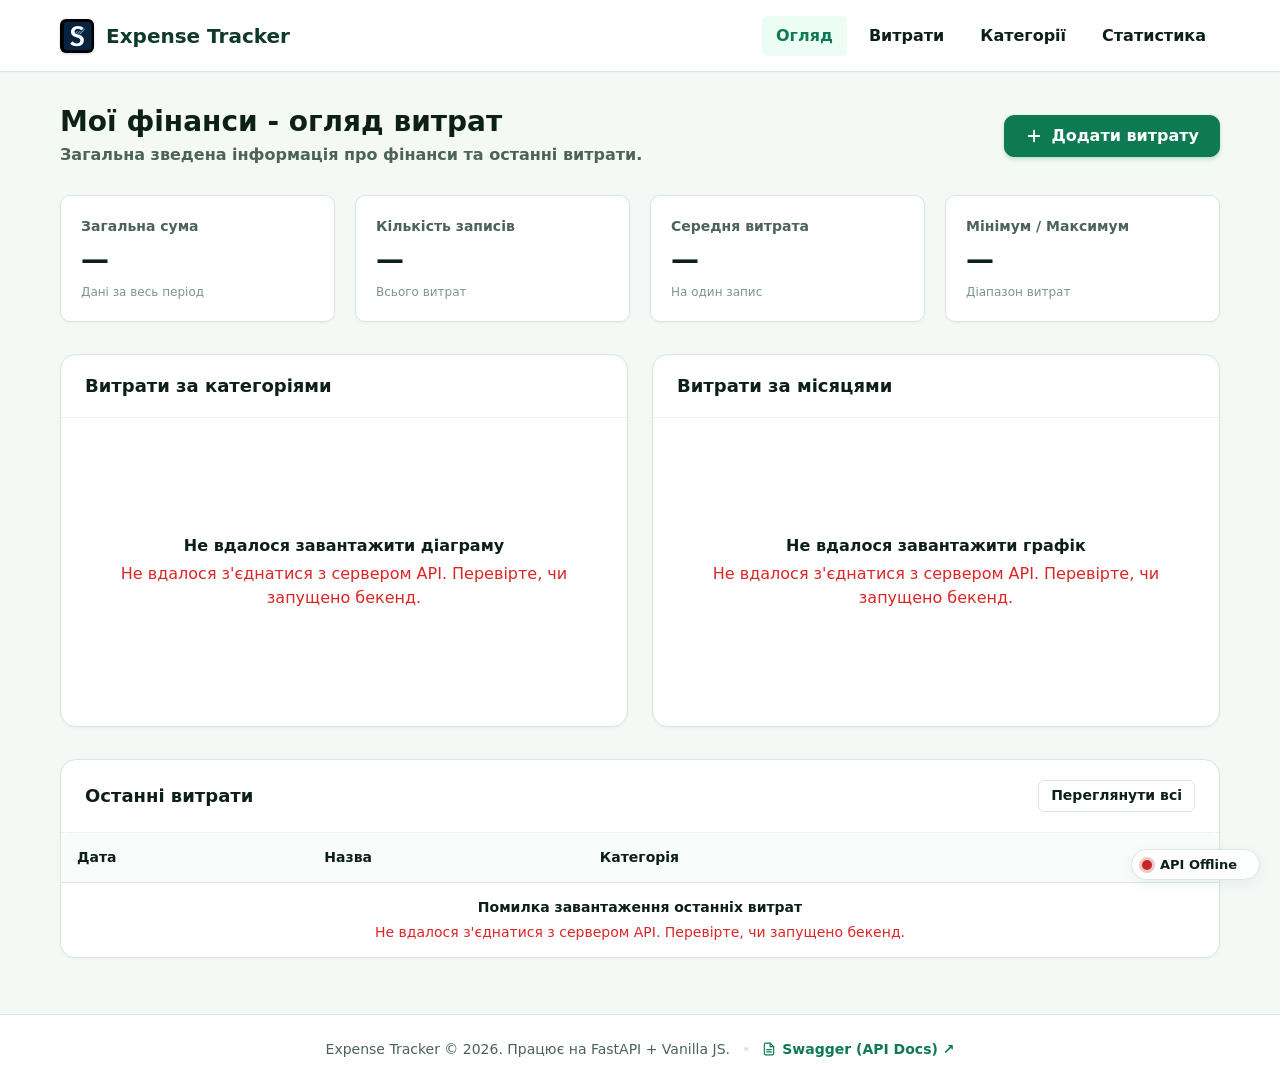
==== commit 68d2207e: "fonts-correct-final" ====
--- a/frontend/index.html
+++ b/frontend/index.html
@@ -63,8 +63,8 @@
       <!-- Заголовок сторінки та швидкі дії -->
       <div class="page-header">
         <div class="page-title-group">
-          <h1>Огляд витрат</h1>
-          <p class="page-subtitle">Загальна зведення фінансів та останні витрати</p>
+          <h1>Мої фінанси - огляд витрат</h1>
+          <p class="page-subtitle">Загальна зведена інформація про фінанси та останні витрати.</p>
         </div>
         <div class="page-actions">
           <a href="expenses.html#new" class="btn btn-primary">
--- a/frontend/css/variables.css
+++ b/frontend/css/variables.css
@@ -43,7 +43,7 @@
   --font-size-base: 16px;
   --font-size-lg: 18px;
   --font-size-xl: 20px;
-  --font-size-2xl: 24px;
+  --font-size-2xl: 28px;
   --font-size-3xl: 32px;
 
   /* Радіуси заокруглень */
--- a/frontend/css/layout.css
+++ b/frontend/css/layout.css
@@ -151,7 +151,9 @@
   height: 3px;
   background-color: var(--color-text);
   border-radius: 2px;
-  transition: transform var(--transition-normal), opacity var(--transition-fast);
+  transition:
+    transform var(--transition-normal),
+    opacity var(--transition-fast);
 }
 
 .burger-btn.open .burger-line:nth-child(1) {
@@ -249,7 +251,8 @@
 
 .page-subtitle {
   color: var(--color-text-muted);
-  font-size: var(--font-size-sm);
+  font-size: var(--font-size-base);
+  font-weight: 600;
 }
 
 /* Common Layout Grids */
@@ -352,7 +355,7 @@
   .kpi-grid {
     grid-template-columns: 1fr;
   }
-  
+
   .header-brand {
     font-size: 16px;
     gap: 8px;
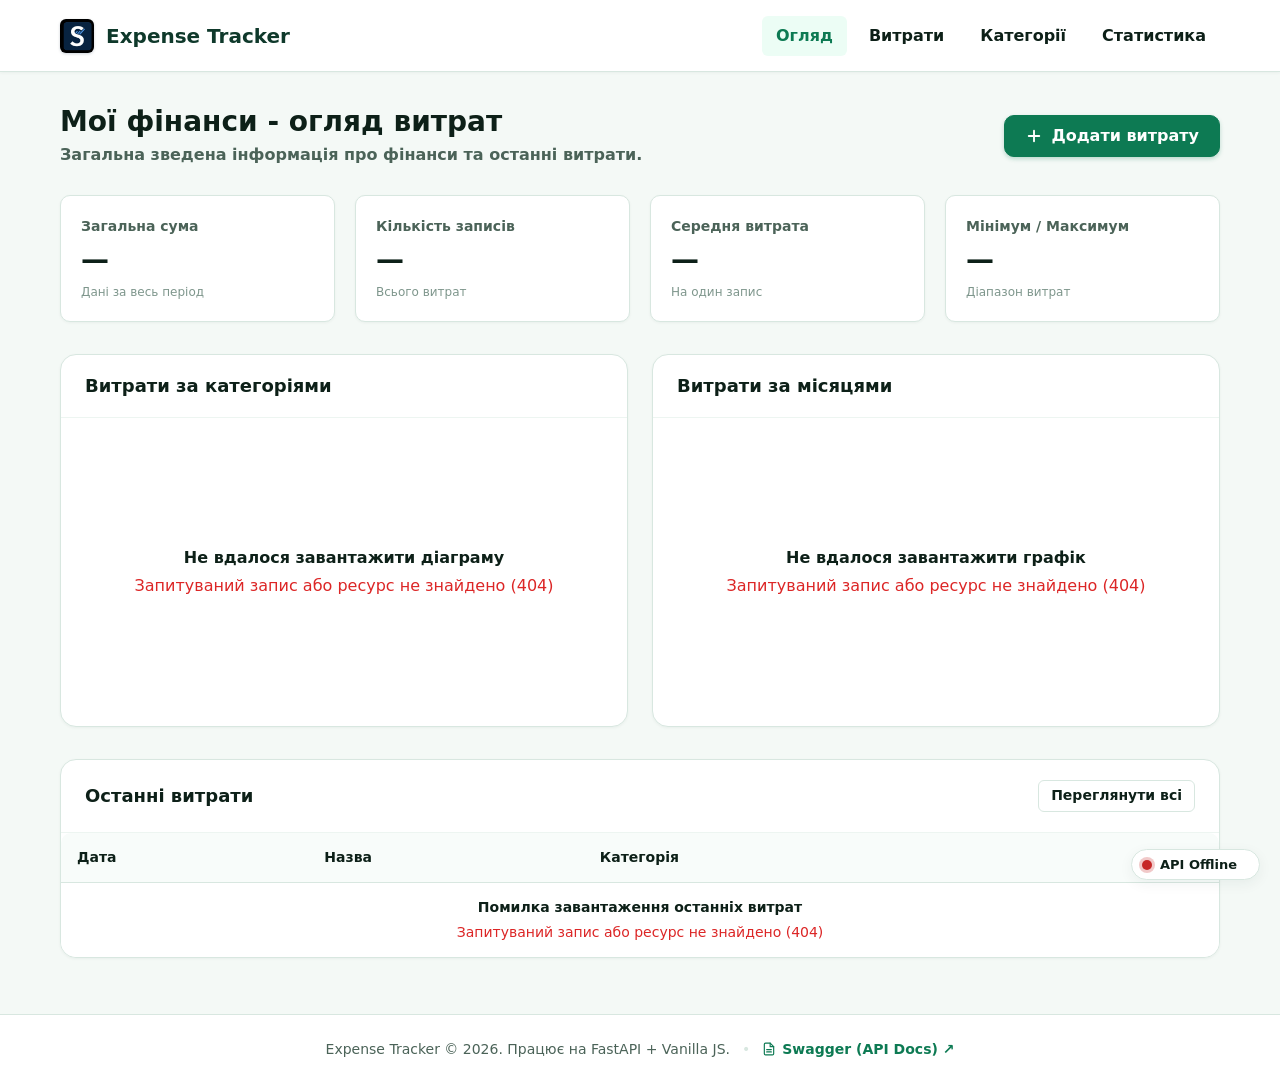
==== commit b3471efc: "Configure monolithic fullstack deployment on Railway with auto seed" ====
--- a/frontend/index.html
+++ b/frontend/index.html
@@ -184,7 +184,7 @@
     <div class="app-container footer-inner">
       <span>Expense Tracker &copy; 2026. Працює на FastAPI + Vanilla JS.</span>
       <span class="footer-divider">•</span>
-      <a href="http://127.0.0.1:8000/docs" target="_blank" rel="noopener noreferrer" class="footer-link" title="Відкрити Swagger UI (OpenAPI документація)">
+      <a href="/docs" target="_blank" rel="noopener noreferrer" class="footer-link" title="Відкрити Swagger UI (OpenAPI документація)">
         <svg width="14" height="14" viewBox="0 0 24 24" fill="none" stroke="currentColor" stroke-width="2" stroke-linecap="round" stroke-linejoin="round">
           <path d="M14 2H6a2 2 0 0 0-2 2v16a2 2 0 0 0 2 2h12a2 2 0 0 0 2-2V8z"></path>
           <polyline points="14 2 14 8 20 8"></polyline>
